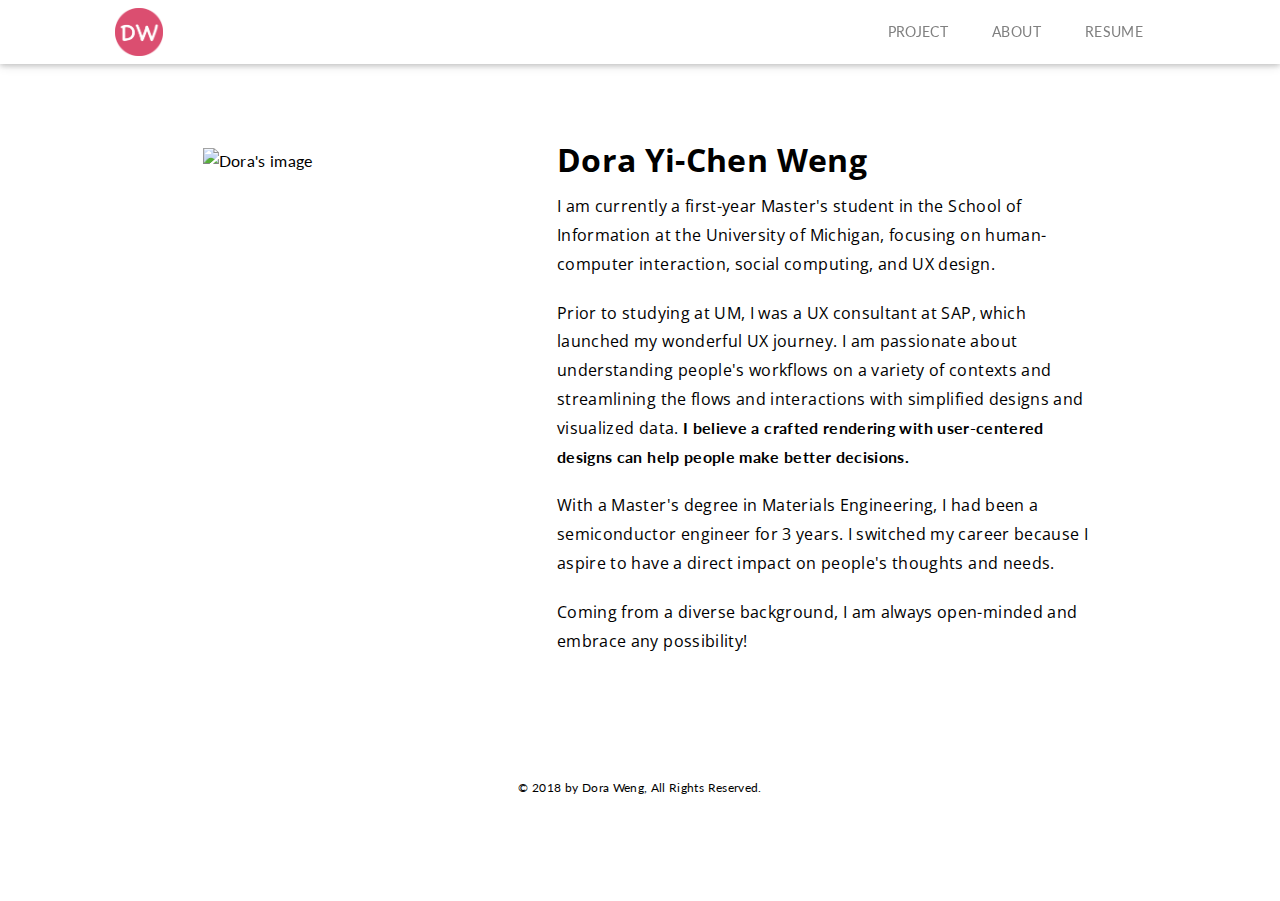
==== about.html @ ac3057c7 "first commit" ====
<!DOCTYPE html>
<html lang="en">
<head>
    <meta charset="UTF-8">
    <meta name="viewport" content="width=device-width, initial-scale=1.0">
    <meta http-equiv="X-UA-Compatible" content="ie=edge">
    <link rel="stylesheet" href="style.css">
    <link href="https://fonts.googleapis.com/css?family=Lato:400,700|Open+Sans:400,600,700|Ubuntu:400,500" rel="stylesheet">
    <title>About Dora Weng</title>
</head>
<body>
    <header>
        <div class="navbar area">
            <a href="index.html"><img src="img/icon.png" class="logo"></img></a>
            <nav id="navigation" class="list">
                <a href="index.html#project-list" class="item">PROJECT</a>
                <a href="#" class="item">ABOUT</a>
                <a href="img/CV.pdf" class="item">RESUME</a>
            </nav>
            <!-- <button data-collapse data-target="#navigation" class="toggle">
                <span class="icon"></span>
            </button> -->
        </div>
    </header>
    <main class="area">
        <div class="about">
            <div class="about-image">
                <img src="img/dora.jpg" alt="Dora's image">
            </div> 
            <div class="about-text">
                <h2>Dora Yi-Chen Weng</h2>
                <p>I am currently a first-year Master's student in the School of Information at the University of Michigan, focusing on human-computer interaction, social computing, and UX design. </p>
                <p>Prior to studying at UM, I was a UX consultant at SAP, which launched my wonderful UX journey. I am passionate about understanding people's workflows on a variety of contexts and streamlining the flows and interactions with simplified designs and visualized data. <strong>I believe a crafted rendering with user-centered designs can help people make better decisions.</strong></p>
                <p>With a Master's degree in Materials Engineering, I had been a semiconductor engineer for 3 years. I switched my career because I aspire to have a direct impact on people's thoughts and needs. </p>
                <p>Coming from a diverse background, I am always open-minded and embrace any possibility!  </p>
            </div>
        </div>
    </main>
    <footer>
        <div>© 2018 by Dora Weng, All Rights Reserved.</div>
    </footer>
    
    
</body>
</html>
---- style.css ----
/* global style  */

*{
    box-sizing: border-box;
    font-size: 16px;
    font-family: 'Lato', sans-serif;
    line-height: 25.6px;
    letter-spacing: 0.35px;
}

body{
    margin:0;
    
}

a{
    text-decoration:none;
}


header{
    background-color: #fff;
    box-shadow: 0 2px 5px rgba(0, 0, 0, 0.16), 0 2px 10px rgba(0, 0, 0, 0.12);
    margin-bottom: 45px;
    position:fixed;
    left:0;
    top:0;
    width:100%;
}

main{
    margin-top:100px;
}

button{
    outline:0;
}

.area{
    display: flex;
    flex-flow: row wrap;
    align-items: stretch;
    margin-left: auto;
    margin-right: auto;
    max-width: 1050px;
}

.navbar{
    justify-content:space-between;
}

/* .toggle{ 
    border:0; 
    display:inline-block;
    vertical-align:middle;
    text-align: center;
    cursor:pointer;
    padding:22px;
    margin-right:18px;
} */

/* .icon{
    position: relative;
}

.icon, .icon:before, .icon:after{
    display: block;
    width: 24px;
    height: 3px;
    background-color: #555555;
    position: absolute;
    content: "";
}

.icon:before{
    top:-8px
}

.icon:after {
    top: 8px;
}

.toggle.active .icon{
    background-color: transparent;
}

.toggle.active .icon:before{
    transform: translateY(8px) rotate(45deg); 
}

.toggle.active .icon:after{
    transform: translateY(-8px) rotate(-45deg); 
} */

.list{
    display: flex;
    flex-flow: row nowrap;
    align-items: center;
}

/* .list.on{
    display: flex;
} */

.item {
    height: 64px;
    line-height: 64px;
    text-transform:uppercase;
    font-size: 14px;
    color:gray;
    padding-left:22px;
    padding-right:22px;
}

.item:hover, .item:focus, .itme:active{
    color:#ED3F6F;
}

.logo{
    height: 48px;
    margin-top:8px;
    margin-bottom:4px;
    cursor:pointer;
    display: block;
}

h1{
    font-family: 'Ubuntu', sans-serif;
    font-size: 50px;
    font-weight: 500;
}

h2{
    font-size:32px;
    font-weight: bold;
    margin-bottom:20px;
}

h3{
    font-size: 20px;
    font-family: 'Ubuntu', sans-serif;
    font-weight:bold;
}

footer{
    margin-top:50px;
    text-align: center;
    margin-bottom:100px;
}

footer div{
    font-size: 12px;
}

/* index page style */

#intro{
    padding-top: 40px;
    padding-left: 20px;
    padding-right: 20px;
    padding-bottom: 80px;
    margin: 0 auto;
}

#intro p{
    line-height:1.8;
}


#name{
    font-size:36px;
    color:#ED3F6F;
}


.project-list{
    display:flex;
    flex-direction: column;
    justify-content: center;
    margin-bottom: 50px;

}


.project-title{
    width:100%;
    display: flex;
    flex-direction: column;
    padding-left: 50px;
    padding-right: 20px;
}

img{
    max-width:100%;
}

.view{
    width:85%;
    padding:13px;
    border: 1px solid gray;
    background-color: white;
    cursor: pointer;
}

.view:hover{
    background-color: #ED3F6F;
    color: white;
    border: 1px solid #ED3F6F;
}

.project-2{
    flex-direction: column-reverse;
}

/* about page style */

.about{
    display:flex;
    flex-direction:column;
    flex-wrap:wrap;
    justify-content: center;
    margin-bottom: 50px;
    padding-top:20px;
    font-family: 'Open Sans', sans-serif;
}

.about-image{
    width:100%;
    padding-left: 30px;   
}

.about-image img{
    width:100%;
    padding-top:28px;
    max-width: 330px;
}

.about-text{
    width:100%;
    padding-left:30px;
    padding-right:30px;
}

.about-text h2{
    font-family: 'Open Sans', sans-serif;
}


.about-text p{
    margin-bottom:20px;
    line-height:1.8;
    font-family: 'Open Sans', sans-serif;
}

/* nanshan project page style */
.title, .overview, .content{
    margin-bottom: 30px;
    margin-left: 15px;
}

.title h1{
    font-size: 36px;
}

.title h3{
    font-size: 16px;
}

.title h1, .title h3, .title h4{
    line-height:0.25;
}

.title h4{
    color: #2E74Db;
    line-height:0.1;
}

.overview{
    display:flex;
    flex-direction: column;
    justify-content:flex-start;    
}

.overview-image{
    width:100%;
    max-width:470px;
    padding-right:15px;
}

.overview-text{
    width:100%;
    padding-left:25px;
    padding-right:15px;
}

.label{
    font-size: 20px;
    font-weight:bold;
    font-family: 'Open Sans', sans-serif;
    margin-top: 30px;

}

.value{
    font-size:16px;
    font-family: 'Open Sans', sans-serif;
    margin-bottom: 50px;
}

.content {
    margin-top: 30px;
    margin-left: 35px; 
    margin-right: 35px; 
}

.content .section-title{
    width: 100%;
    text-align: center;  
}

.content p{
    font-family: 'Open Sans', sans-serif;
}

.content img{
    width:100%;
    max-width: 800px;
    display: block;
    margin: 0 auto;
    padding-top: 20px;
    padding-bottom: 20px;

}

/* BYOM project page style */
.title-byom, .overview-byom{
    margin-bottom: 10px;
    margin-left: 15px;
}

.overview-byom{
    display: flex;
    flex-direction:column;
}

.overview-byom-image{
    width: 100%;
    max-width: 800px;
    padding-right: 15px;
}

.overview-byom-text{
    display:flex;
    flex-wrap: wrap;
    width:100%
}

.overview-byom-text div{
    width: 100%;
}

.overview-byom-text .value{
    margin-bottom:20px;
    width: 100%;
}

.title-byom h1{
   font-size: 36px;
   
}

.title-byom h4{
    line-height:0.1;
    color:#2E74Db;
}


@media only screen and (min-width: 650px) and (max-width: 1000px) {
    /* .toggle{display: none} */
    .list{
        display:flex;
        flex-direction: row;
    
    }

    .project-list{
        display:flex;
        flex-direction: row;
        justify-content: center;
    }

    .project-image{
        width:60%;
    }

    .project-title{
        padding-top: 10px;
        width:35%;
        display: flex;
        flex-direction: column;
        padding-left: 15px;
        padding-right: 12px;
        justify-content:space-around;
        height:80%;
    }

    .view {
        width:90%;
    }

    .about{
        flex-direction:row;
    }
    
    .about-image{
        width:35%;
        padding-left: 35px;    
    }
    
    .about-text{
        width:55%;
        padding-left:22px;
        padding-right:22px;
    }

    .title h1{
        font-size: 50px;
    }

    .title h3{
        font-size: 20px;
    }

    .title, .overview, .content{
        margin-left: 30px;
    }

    .overview{
        display:flex; 
        flex-direction: row;
        justify-content:flex-start;   
    }

    .overview-image{
        width:50%;
        margin-top: 30px;
    }
    
    .overview-text{
        width:50%;
    }

    .title-byom, .overview-byom{
        margin-left: 30px;
    }

    .overview-byom-text div{
        width: 50%;
    }
    
    
    .title-byom h1{
       font-size: 50px;
       
    }
}

@media only screen and (min-width: 1000px) {
    /* .toggle{display: none} */
    .list{display:flex}

    .project-list{
        display:flex;
        flex-direction: row;
        justify-content: center;
    }

    .project-image{
        max-width: 515px;
    }

    .project-title{
        padding-top: 10px;
        width:30%;
        display: flex;
        flex-direction: column;
        padding-left: 10px;
        padding-right: 10px;
        justify-content:space-around;
        height:80%;
    }

    .view {
        width:90%;
    }

    .about{
        flex-direction:row;
    }
    
    .about-image{
        width:35%;
        padding-left: 35px;    
    }
    
    .about-text{
        width:55%;
        padding-left:22px;
        padding-right:22px;
    }

    .title h1{
        font-size: 50px;
    }
    
    .title h3{
        font-size: 20px;
    }

    .title, .overview, .content{
        margin-left: 50px;
    }

    .overview{
        display:flex;
        flex-direction: row;
        justify-content:flex-start;    
    }
    
    .overview-image{
        width:60%;
    }
    
    .overview-text{
        width:40%;
    }


    .title-byom, .overview-byom{
        margin-left: 50px;
    }

    .overview-byom-text div{
        width: 23%;
    }


    .overview-byom-text div:last-child{
        width: 31%;
    }

    .overview-byom-text div .value{
        width: 100%;
    }

    
    .title-byom h1{
       font-size: 50px;
       
    }
}
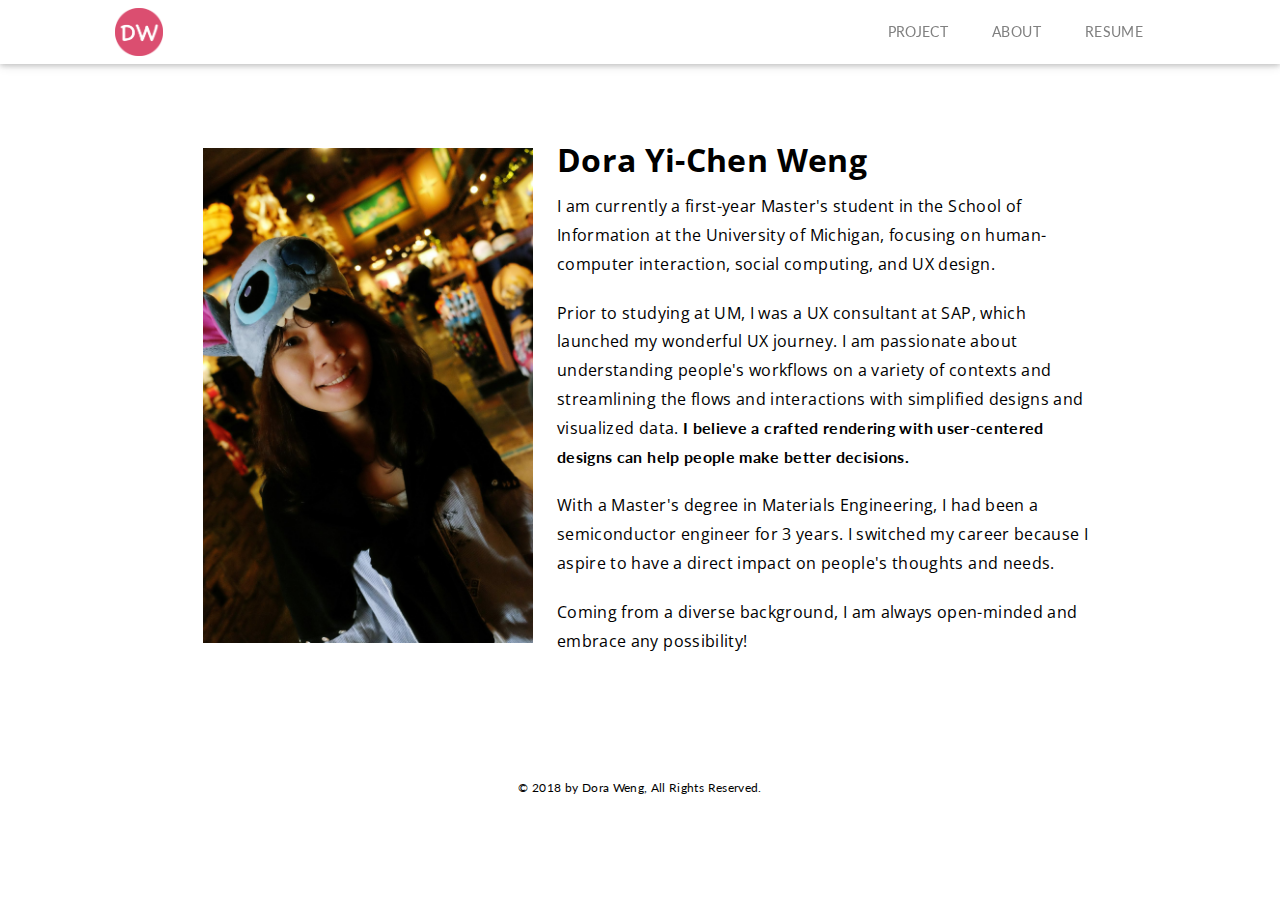
==== commit c665f798: "modify image file name" ====
--- a/about.html
+++ b/about.html
@@ -25,7 +25,7 @@
     <main class="area">
         <div class="about">
             <div class="about-image">
-                <img src="img/dora.jpg" alt="Dora's image">
+                <img src="img/dora.JPG" alt="Dora's image">
             </div> 
             <div class="about-text">
                 <h2>Dora Yi-Chen Weng</h2>
